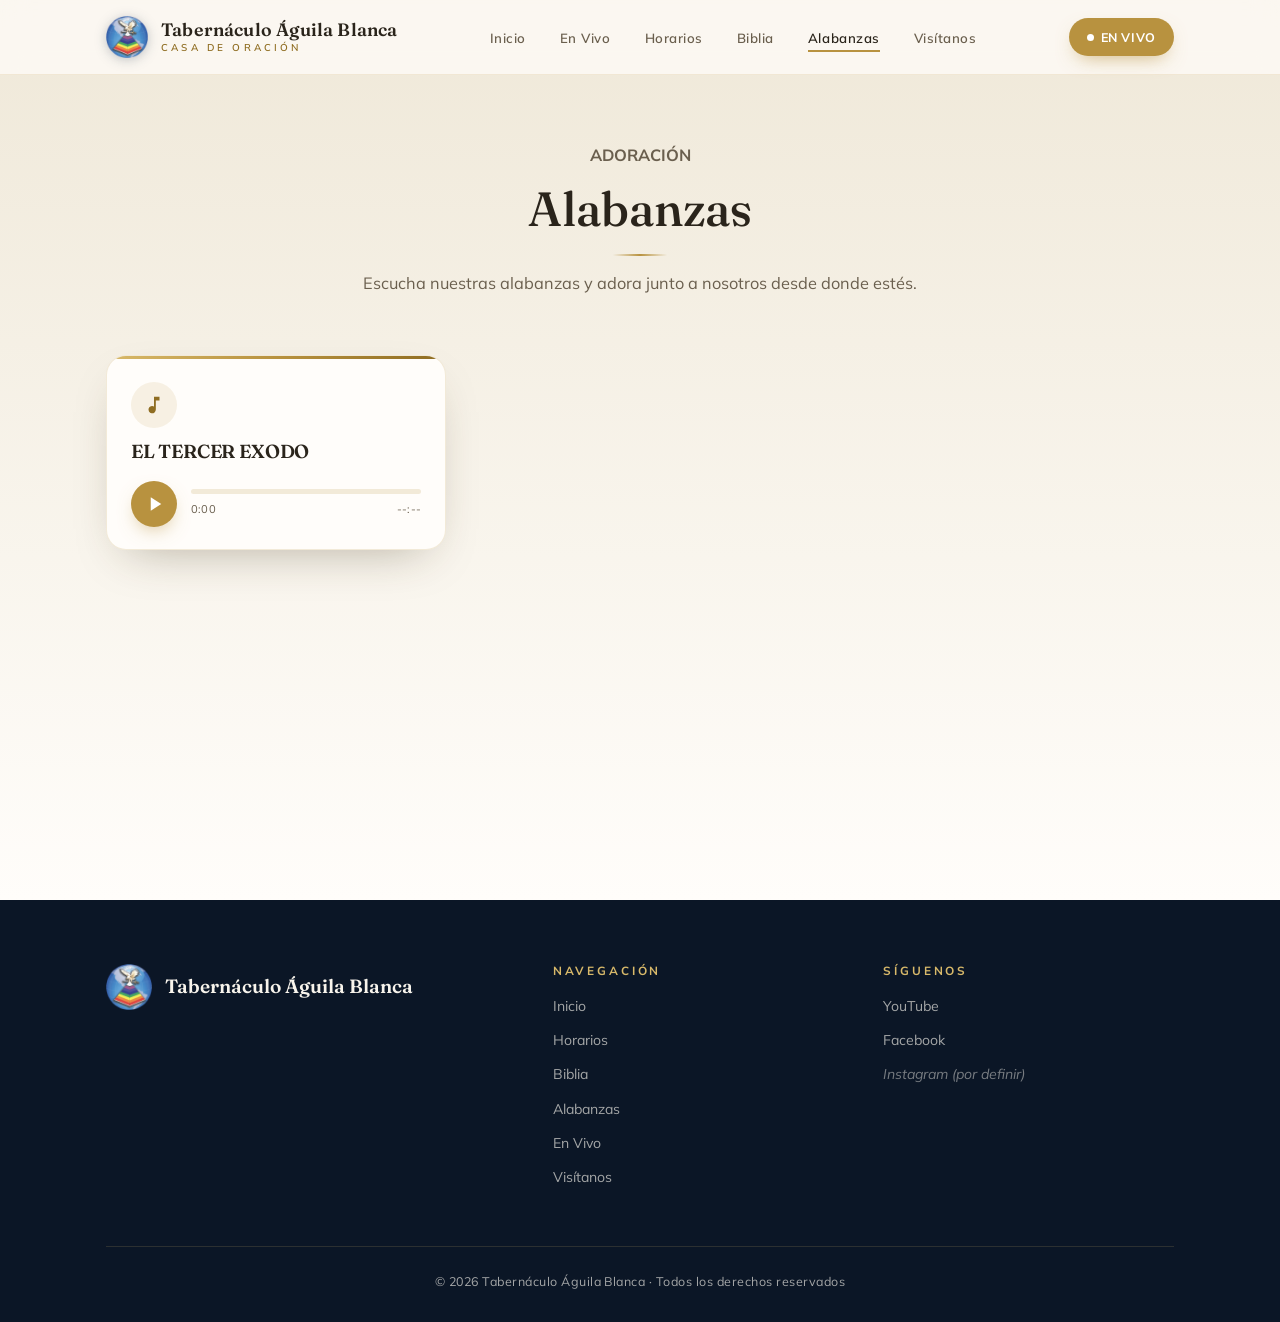
==== alabanzas.html @ 5781b85b "1" ====
<!DOCTYPE html>
<html lang="es">
<head>
<meta charset="UTF-8">
<meta name="viewport" content="width=device-width, initial-scale=1.0">
<title>Alabanzas — Tabernáculo Águila Blanca</title>
<link rel="preconnect" href="https://fonts.googleapis.com">
<link rel="preconnect" href="https://fonts.gstatic.com" crossorigin>
<link href="https://fonts.googleapis.com/css2?family=Fraunces:opsz,wght@9..144,300;9..144,400;9..144,500;9..144,600;9..144,700&family=Mulish:wght@300;400;500;600;700&display=swap" rel="stylesheet">
<link rel="stylesheet" href="css/styles.css">
</head>
<body>

<header>
  <div class="wrap nav">
    <a href="index.html" class="brand">
      <img src="assets/logo.png" alt="Logo Tabernáculo Águila Blanca">
      <span class="brand-name">Tabernáculo Águila Blanca<span>Casa de oración</span></span>
    </a>
    <nav>
      <ul>
        <li><a href="index.html#inicio">Inicio</a></li>
        <li><a href="index.html#envivo">En Vivo</a></li>
        <li><a href="index.html#horarios">Horarios</a></li>
        <li><a href="biblia.html">Biblia</a></li>
        <li><a href="alabanzas.html" class="active">Alabanzas</a></li>
        <li><a href="index.html#visitanos">Visítanos</a></li>
      </ul>
    </nav>
    <a href="index.html#envivo" class="nav-live"><span class="dot"></span> EN VIVO</a>
    <button class="menu-btn" aria-label="Menú">☰</button>
  </div>
</header>

<!-- ALABANZAS -->
<section class="section bible-page" id="alabanzas">
  <div class="wrap">
    <div class="sec-head reveal">
      <p class="sec-tag">Adoración</p>
      <h2>Alabanzas</h2>
      <div class="divider"></div>
      <p>Escucha nuestras alabanzas y adora junto a nosotros desde donde estés.</p>
    </div>

    <div class="alabanzas-grid" id="alabanzasGrid"></div>

    <p class="alb-empty" id="albEmpty" style="display:none">
      Pronto habrá alabanzas disponibles. ¡Vuelve pronto!
    </p>
  </div>
</section>

<!-- FOOTER -->
<footer>
  <div class="wrap">
    <div class="foot-grid">
      <div>
        <div class="foot-brand">
          <img src="assets/logo.png" alt="Logo">
          <span class="fn">Tabernáculo Águila Blanca</span>
        </div>
      </div>
      <div class="foot-col">
        <h4>Navegación</h4>
        <a href="index.html#inicio">Inicio</a>
        <a href="index.html#horarios">Horarios</a>
        <a href="biblia.html">Biblia</a>
        <a href="alabanzas.html">Alabanzas</a>
        <a href="index.html#envivo">En Vivo</a>
        <a href="index.html#visitanos">Visítanos</a>
      </div>
      <div class="foot-col">
        <h4>Síguenos</h4>
        <a href="#" data-link="youtube">YouTube</a>
        <a href="#" data-link="facebook">Facebook</a>
        <a href="#" class="placeholder">Instagram (por definir)</a>
      </div>
    </div>
    <div class="foot-bottom">
      © <span id="year"></span> Tabernáculo Águila Blanca · Todos los derechos reservados
    </div>
  </div>
</footer>

<!-- MENÚ MÓVIL -->
<div class="mobile-nav" id="mobileNav" aria-hidden="true">
  <a href="index.html#inicio"    class="mob-link">Inicio</a>
  <a href="index.html#envivo"    class="mob-link">En Vivo</a>
  <a href="index.html#horarios"  class="mob-link">Horarios</a>
  <a href="biblia.html"          class="mob-link">Biblia</a>
  <a href="alabanzas.html"       class="mob-link">Alabanzas</a>
  <a href="index.html#visitanos" class="mob-link">Visítanos</a>
  <a href="index.html#envivo"    class="mob-live"><span class="dot"></span> Ver en vivo</a>
</div>

<script src="js/main.js"></script>

<script>
/* ══════════════════════════════════════════════════════════════
   LISTA DE ALABANZAS
   Para agregar una alabanza:
     1. Copia el archivo .mp3 a la carpeta  assets/alabanzas/
     2. Añade una línea al arreglo con este formato:
        { titulo: "Nombre", autor: "Artista", archivo: "assets/alabanzas/nombre.mp3" }
   Para quitar una alabanza: borra su línea del arreglo.
══════════════════════════════════════════════════════════════ */
const ALABANZAS = [
  { titulo: "EL TERCER EXODO", archivo: "assets/alabanzas/El TERCER EXODO.mp3" },
];

(function () {
  const grid  = document.getElementById('alabanzasGrid');
  const empty = document.getElementById('albEmpty');
  if (!grid) return;

  if (!ALABANZAS.length) {
    empty.style.display = 'block';
    return;
  }

  grid.innerHTML = ALABANZAS.map((a, i) => `
    <div class="alb-card reveal" style="transition-delay:${i * 90}ms">
      <div class="alb-icon">
        <svg viewBox="0 0 24 24" aria-hidden="true"><path d="M12 3v10.55A4 4 0 1 0 14 17V7h4V3h-6z"/></svg>
      </div>
      <div class="alb-info">
        <h3 class="alb-titulo">${a.titulo}</h3>
        ${a.autor ? `<p class="alb-autor">${a.autor}</p>` : ''}
      </div>
      <div class="alb-player" data-src="${a.archivo}">
        <button class="ap-play" aria-label="Reproducir / Pausar">
          <svg class="ico-play"  viewBox="0 0 24 24"><polygon points="5,3 19,12 5,21"/></svg>
          <svg class="ico-pause" viewBox="0 0 24 24" style="display:none">
            <rect x="6"  y="4" width="4" height="16"/>
            <rect x="14" y="4" width="4" height="16"/>
          </svg>
        </button>
        <div class="ap-body">
          <div class="ap-bar" role="progressbar" aria-valuemin="0" aria-valuemax="100" aria-valuenow="0">
            <div class="ap-fill"></div>
          </div>
          <div class="ap-times">
            <span class="ap-cur">0:00</span>
            <span class="ap-dur">--:--</span>
          </div>
        </div>
      </div>
    </div>
  `).join('');

  /* Registrar nuevas tarjetas en el IntersectionObserver de main.js */
  const io = window._revealIO;
  if (io) {
    grid.querySelectorAll('.reveal').forEach(el => io.observe(el));
  } else {
    grid.querySelectorAll('.reveal').forEach(el =>
      setTimeout(() => el.classList.add('in'), 100));
  }

  function fmt(s) {
    if (!isFinite(s)) return '--:--';
    const m = Math.floor(s / 60), ss = Math.floor(s % 60);
    return m + ':' + (ss < 10 ? '0' : '') + ss;
  }

  grid.querySelectorAll('.alb-player').forEach(player => {
    const audio    = new Audio(player.dataset.src);
    const playBtn  = player.querySelector('.ap-play');
    const icoPlay  = playBtn.querySelector('.ico-play');
    const icoPause = playBtn.querySelector('.ico-pause');
    const fill     = player.querySelector('.ap-fill');
    const bar      = player.querySelector('.ap-bar');
    const curEl    = player.querySelector('.ap-cur');
    const durEl    = player.querySelector('.ap-dur');

    audio.addEventListener('loadedmetadata', () => {
      durEl.textContent = fmt(audio.duration);
    });

    audio.addEventListener('timeupdate', () => {
      const p = audio.duration ? (audio.currentTime / audio.duration) * 100 : 0;
      fill.style.width = p + '%';
      bar.setAttribute('aria-valuenow', Math.round(p));
      curEl.textContent = fmt(audio.currentTime);
    });

    audio.addEventListener('ended', () => {
      icoPlay.style.display  = '';
      icoPause.style.display = 'none';
      fill.style.width = '0%';
      curEl.textContent = '0:00';
    });

    playBtn.addEventListener('click', () => {
      /* Pausar todos los demás reproductores */
      grid.querySelectorAll('.alb-player').forEach(other => {
        if (other !== player && other._audio && !other._audio.paused) {
          other._audio.pause();
          other.querySelector('.ico-play').style.display  = '';
          other.querySelector('.ico-pause').style.display = 'none';
        }
      });

      if (audio.paused) {
        audio.play();
        icoPlay.style.display  = 'none';
        icoPause.style.display = '';
      } else {
        audio.pause();
        icoPlay.style.display  = '';
        icoPause.style.display = 'none';
      }
    });

    /* Clic en la barra de progreso para saltar */
    bar.addEventListener('click', e => {
      const r = bar.getBoundingClientRect();
      if (audio.duration) {
        audio.currentTime = ((e.clientX - r.left) / r.width) * audio.duration;
      }
    });

    player._audio = audio;
  });
})();
</script>
</body>
</html>
---- css/styles.css ----
:root{
  --pearl-1:#EBE0C6;
  --pearl-2:#EFE8D8;
  --pearl-3:#F8F4EC;
  --pearl-4:#FFFDFA;
  --pearl-5:#F6F4F5;
  --ink:#2a241b;
  --ink-soft:#6a5f4e;
  --gold:#b8923f;
  --gold-deep:#8f6d22;
  --gold-light:#d8b96a;
  --navy:#14233c;
  --navy-2:#0b1626;
  --shadow:0 18px 50px -22px rgba(60,48,20,.4);
}
*{margin:0;padding:0;box-sizing:border-box}
html{scroll-behavior:smooth}
body{
  font-family:'Mulish',sans-serif;
  color:var(--ink);
  background:var(--pearl-3);
  line-height:1.65;
  overflow-x:hidden;
}
h1,h2,h3,h4{font-family:'Fraunces',serif;font-weight:500;line-height:1.1;letter-spacing:-.01em}
img{max-width:100%;display:block}
a{color:inherit;text-decoration:none}
.wrap{max-width:1120px;margin:0 auto;padding:0 26px}

/* ---------- HEADER ---------- */
header{
  position:fixed;top:0;left:0;right:0;z-index:50;
  background:rgba(255,253,250,.72);
  backdrop-filter:blur(14px);
  border-bottom:1px solid rgba(184,146,63,.16);
  transition:padding .3s ease;
}
.nav{display:flex;align-items:center;justify-content:space-between;height:74px}
.brand{display:flex;align-items:center;gap:13px}
.brand img{width:42px;height:42px;filter:drop-shadow(0 2px 6px rgba(20,35,60,.25))}
.brand-name{font-family:'Fraunces',serif;font-size:1.12rem;font-weight:600;letter-spacing:.01em;line-height:1.05}
.brand-name span{display:block;font-family:'Mulish',sans-serif;font-size:.62rem;font-weight:600;letter-spacing:.32em;text-transform:uppercase;color:var(--gold-deep);margin-top:2px}
nav ul{display:flex;gap:34px;list-style:none}
nav a{font-size:.83rem;font-weight:600;letter-spacing:.04em;color:var(--ink-soft);position:relative;padding:4px 0;transition:color .25s}
nav a::after{content:"";position:absolute;left:0;bottom:-2px;width:0;height:1.5px;background:var(--gold);transition:width .3s}
nav a:hover{color:var(--ink)}
nav a:hover::after{width:100%}
.nav-live{display:inline-flex;align-items:center;gap:7px;background:var(--gold);color:#fff;padding:9px 18px;border-radius:50px;font-size:.78rem;font-weight:700;letter-spacing:.05em;box-shadow:0 8px 20px -8px rgba(184,146,63,.7);transition:transform .25s,box-shadow .25s}
.nav-live:hover{transform:translateY(-2px);box-shadow:0 12px 26px -8px rgba(184,146,63,.8);color:#fff}
.nav-live .dot{width:7px;height:7px;border-radius:50%;background:#fff;animation:pulse 1.6s infinite}
@keyframes pulse{0%,100%{opacity:1}50%{opacity:.3}}
.menu-btn{display:none;background:none;border:none;cursor:pointer;font-size:1.5rem;color:var(--ink)}

/* ---------- HERO ---------- */
.hero{
  position:relative;
  min-height:100vh;
  display:flex;align-items:center;justify-content:center;text-align:center;
  padding:130px 26px 90px;
  background:
    radial-gradient(circle at 50% 32%, rgba(216,185,106,.30), transparent 46%),
    radial-gradient(circle at 50% 80%, rgba(20,35,60,.07), transparent 55%),
    linear-gradient(180deg,var(--pearl-4),var(--pearl-2));
  overflow:hidden;
}
.hero::before{
  content:"";position:absolute;inset:0;
  background-image:radial-gradient(rgba(184,146,63,.08) 1px,transparent 1px);
  background-size:26px 26px;
  -webkit-mask-image:radial-gradient(circle at 50% 40%,#000,transparent 70%);
  mask-image:radial-gradient(circle at 50% 40%,#000,transparent 70%);
}
.hero-inner{position:relative;z-index:2;max-width:760px}
.hero-logo{
  width:178px;height:178px;margin:0 auto 30px;
  filter:drop-shadow(0 14px 34px rgba(20,35,60,.28));
  animation:floaty 6s ease-in-out infinite,fadeUp 1s ease both;
}
@keyframes floaty{0%,100%{transform:translateY(0)}50%{transform:translateY(-12px)}}
.eyebrow{font-size:.72rem;font-weight:700;letter-spacing:.42em;text-transform:uppercase;color:var(--gold-deep);margin-bottom:20px;animation:fadeUp 1s .15s ease both}
.hero h1{font-size:clamp(2.6rem,7vw,5rem);font-weight:500;animation:fadeUp 1s .3s ease both}
.hero h1 em{font-style:italic;color:var(--gold-deep)}
.lema{font-family:'Fraunces',serif;font-style:italic;font-size:clamp(1.05rem,2.4vw,1.5rem);color:var(--ink-soft);margin:22px auto 0;max-width:520px;animation:fadeUp 1s .45s ease both}
.lema small{display:block;font-style:normal;font-family:'Mulish',sans-serif;font-size:.72rem;letter-spacing:.2em;text-transform:uppercase;color:var(--gold-deep);margin-top:10px}
.hero-cta{display:flex;gap:16px;justify-content:center;flex-wrap:wrap;margin-top:42px;animation:fadeUp 1s .6s ease both}
.btn{display:inline-flex;align-items:center;gap:9px;padding:15px 30px;border-radius:50px;font-weight:700;font-size:.85rem;letter-spacing:.03em;cursor:pointer;transition:transform .25s,box-shadow .25s,background .25s;border:1.5px solid transparent}
.btn-primary{background:var(--gold);color:#fff;box-shadow:0 14px 30px -12px rgba(184,146,63,.8)}
.btn-primary:hover{transform:translateY(-3px);box-shadow:0 18px 38px -12px rgba(184,146,63,.9);color:#fff}
.btn-ghost{background:transparent;border-color:rgba(42,36,27,.25);color:var(--ink)}
.btn-ghost:hover{transform:translateY(-3px);border-color:var(--gold);color:var(--gold-deep)}
@keyframes fadeUp{from{opacity:0;transform:translateY(26px)}to{opacity:1;transform:translateY(0)}}
.scroll-hint{position:absolute;bottom:26px;left:50%;transform:translateX(-50%);font-size:.68rem;letter-spacing:.3em;text-transform:uppercase;color:var(--ink-soft);z-index:2;animation:fadeUp 1s 1s ease both}
.scroll-hint::after{content:"";display:block;width:1px;height:34px;margin:10px auto 0;background:linear-gradient(var(--gold),transparent)}

/* ---------- SECTION SHELL ---------- */
section{position:relative}
.section{padding:96px 0}
.sec-head{text-align:center;max-width:620px;margin:0 auto 58px}
.sec-tag{font-size:.7rem;font-weight:700;letter-spacing:.4em;text-transform:uppercase;color:var(--gold-deep);margin-bottom:14px}
.sec-head h2{font-size:clamp(2rem,4.5vw,3rem)}
.sec-head p{color:var(--ink-soft);margin-top:14px;font-size:1.02rem}
.divider{width:54px;height:2px;background:linear-gradient(90deg,transparent,var(--gold),transparent);margin:18px auto 0}

/* ---------- HORARIOS ---------- */
#horarios{background:linear-gradient(180deg,var(--pearl-2),var(--pearl-3))}
.sched{display:grid;grid-template-columns:repeat(4,1fr);gap:22px}
.day{
  background:var(--pearl-4);
  border:1px solid rgba(184,146,63,.18);
  border-radius:18px;
  padding:34px 22px;
  text-align:center;
  position:relative;
  box-shadow:var(--shadow);
  transition:transform .35s,box-shadow .35s;
  overflow:hidden;
}
.day::before{content:"";position:absolute;top:0;left:0;right:0;height:3px;background:linear-gradient(90deg,var(--gold-light),var(--gold),var(--gold-deep))}
.day:hover{transform:translateY(-8px);box-shadow:0 28px 60px -24px rgba(60,48,20,.55)}
.day .dname{font-family:'Fraunces',serif;font-size:1.45rem;font-weight:600;margin-bottom:6px}
.day .dlabel{font-size:.66rem;letter-spacing:.24em;text-transform:uppercase;color:var(--gold-deep);margin-bottom:20px}
.day .dtime{font-family:'Fraunces',serif;font-size:2rem;font-weight:300;color:var(--ink)}
.day .dtime span{font-size:1rem;color:var(--ink-soft)}
.day .dzone{font-size:.7rem;color:var(--ink-soft);margin-top:8px;letter-spacing:.05em}
.sched-note{text-align:center;margin-top:34px;font-size:.9rem;color:var(--ink-soft)}

/* ---------- EN VIVO ---------- */
#envivo{
  background:linear-gradient(160deg,var(--navy),var(--navy-2));
  color:var(--pearl-3);
  overflow:hidden;
}
#envivo::before{
  content:"";position:absolute;inset:0;
  background:radial-gradient(circle at 78% 18%,rgba(184,146,63,.18),transparent 45%),
            radial-gradient(circle at 12% 88%,rgba(216,185,106,.12),transparent 42%);
}
#envivo .wrap{position:relative;z-index:2}
#envivo .sec-tag{color:var(--gold-light)}
#envivo .sec-head h2{color:var(--pearl-3)}
#envivo .sec-head p{color:rgba(248,244,236,.7)}
.live-grid{display:grid;grid-template-columns:1fr 1fr;gap:26px;max-width:760px;margin:0 auto}
.live-card{
  background:rgba(255,253,250,.05);
  border:1px solid rgba(216,185,106,.22);
  border-radius:20px;
  padding:40px 30px;
  text-align:center;
  transition:transform .35s,background .35s,border-color .35s;
}
.live-card:hover{transform:translateY(-6px);background:rgba(255,253,250,.09);border-color:var(--gold-light)}
.live-icon{width:58px;height:58px;margin:0 auto 20px;display:flex;align-items:center;justify-content:center;border-radius:50%;background:rgba(216,185,106,.14)}
.live-icon svg{width:30px;height:30px;fill:var(--gold-light)}
.live-card h3{font-size:1.4rem;color:var(--pearl-3);margin-bottom:8px}
.live-card p{font-size:.86rem;color:rgba(248,244,236,.6);margin-bottom:24px}
.live-btn{display:inline-flex;align-items:center;gap:8px;padding:12px 26px;border-radius:50px;font-weight:700;font-size:.82rem;letter-spacing:.03em;background:var(--gold);color:#fff;transition:transform .25s,box-shadow .25s}
.live-btn:hover{transform:translateY(-2px);box-shadow:0 12px 26px -10px rgba(216,185,106,.7);color:#fff}
.live-status{display:flex;align-items:center;justify-content:center;gap:10px;margin:0 auto 26px;font-size:.78rem;font-weight:700;letter-spacing:.14em;text-transform:uppercase;color:rgba(248,244,236,.72)}
.live-status .ls-dot{width:9px;height:9px;border-radius:50%;background:var(--gold-light)}
.live-status.is-live{color:#ff7a7a}
.live-status.is-live .ls-dot{background:#ff3b3b;animation:livePulse 1.4s infinite}
@keyframes livePulse{0%{box-shadow:0 0 0 0 rgba(255,59,59,.55)}70%{box-shadow:0 0 0 12px rgba(255,59,59,0)}100%{box-shadow:0 0 0 0 rgba(255,59,59,0)}}
.player{max-width:860px;margin:0 auto}
.player-frame{position:relative;width:100%;aspect-ratio:16/9;border-radius:20px;overflow:hidden;border:1px solid rgba(216,185,106,.28);box-shadow:0 30px 70px -30px rgba(0,0,0,.7);background:#0a131f}
.player-frame iframe{position:absolute;inset:0;width:100%;height:100%;border:0}
.player-ph{position:absolute;inset:0;display:flex;flex-direction:column;align-items:center;justify-content:center;text-align:center;padding:30px;gap:16px}
.player-ph img{width:84px;height:84px;opacity:.92;filter:drop-shadow(0 6px 16px rgba(0,0,0,.5))}
.player-ph p{font-size:.9rem;color:rgba(248,244,236,.6);max-width:380px;line-height:1.7}
.live-actions{display:flex;gap:16px;justify-content:center;flex-wrap:wrap;margin-top:30px}
.live-btn.yt{background:#ff0000;box-shadow:0 12px 26px -12px rgba(255,0,0,.55)}
.live-btn.yt:hover{box-shadow:0 16px 30px -12px rgba(255,0,0,.7)}
.live-btn.fb{background:#1877f2;box-shadow:0 12px 26px -12px rgba(24,119,242,.55)}
.live-btn.fb:hover{box-shadow:0 16px 30px -12px rgba(24,119,242,.7)}

/* ---------- VISITANOS ---------- */
#visitanos{background:linear-gradient(180deg,var(--pearl-3),var(--pearl-5))}
.visit-grid{display:grid;grid-template-columns:1.1fr .9fr;gap:50px;align-items:center}
.visit-grid h2{font-size:clamp(1.9rem,4vw,2.7rem);margin-bottom:18px}
.visit-grid p{color:var(--ink-soft);margin-bottom:16px}
.visit-list{list-style:none;margin-top:24px}
.visit-list li{display:flex;align-items:center;gap:14px;padding:13px 0;border-bottom:1px solid rgba(184,146,63,.16);font-size:.95rem}
.visit-list li b{font-family:'Fraunces',serif;font-weight:600}
.visit-list svg{width:20px;height:20px;fill:var(--gold-deep);flex-shrink:0}
.visit-card{
  background:var(--pearl-4);border:1px solid rgba(184,146,63,.2);
  border-radius:22px;padding:46px 36px;box-shadow:var(--shadow);text-align:center;
}
.visit-card img{width:120px;height:120px;margin:0 auto 18px}
.visit-card h3{font-size:1.5rem;margin-bottom:6px}
.visit-card .pill{display:inline-block;font-size:.66rem;letter-spacing:.24em;text-transform:uppercase;color:var(--gold-deep);background:rgba(184,146,63,.12);padding:6px 16px;border-radius:50px;margin-top:6px}

/* ---------- FOOTER ---------- */
footer{background:var(--navy-2);color:rgba(248,244,236,.65);padding:64px 0 30px}
.foot-grid{display:grid;grid-template-columns:1.4fr 1fr 1fr;gap:40px;margin-bottom:46px}
.foot-brand{display:flex;align-items:center;gap:13px;margin-bottom:18px}
.foot-brand img{width:46px;height:46px}
.foot-brand .fn{font-family:'Fraunces',serif;font-size:1.2rem;color:var(--pearl-3);font-weight:600}
footer p{font-size:.88rem;line-height:1.8}
.foot-col h4{color:var(--gold-light);font-family:'Mulish',sans-serif;font-size:.74rem;letter-spacing:.24em;text-transform:uppercase;margin-bottom:18px;font-weight:700}
.foot-col a{display:block;font-size:.88rem;margin-bottom:11px;color:rgba(248,244,236,.65);transition:color .25s}
.foot-col a:hover{color:var(--gold-light)}
.foot-bottom{border-top:1px solid rgba(216,185,106,.16);padding-top:24px;text-align:center;font-size:.78rem;letter-spacing:.04em}
.placeholder{opacity:.7;font-style:italic}

/* ─── PREMIUM REVEAL SYSTEM ─── */
.reveal {
  opacity: 0;
  transform: translateY(44px);
  transition:
    opacity 1.05s cubic-bezier(.16,1,.3,1),
    transform 1.15s cubic-bezier(.16,1,.3,1),
    filter 1s ease;
  will-change: opacity, transform;
}
.reveal.in { opacity: 1; transform: none !important; filter: none !important; }

/* Variantes */
.reveal.v-left  { transform: translateX(-64px); }
.reveal.v-right { transform: translateX(64px); }
.reveal.v-scale { transform: scale(0.88) translateY(16px); }
.reveal.v-blur  { filter: blur(12px); transform: translateY(22px); }
.reveal.v-fade  { transform: none; }

/* Hijos animados en stagger (dentro de sec-head) */
.ac {
  opacity: 0;
  transform: translateY(28px);
  transition:
    opacity .85s cubic-bezier(.16,1,.3,1),
    transform  .95s cubic-bezier(.16,1,.3,1),
    letter-spacing 1.2s cubic-bezier(.16,1,.3,1),
    filter .8s ease;
  will-change: opacity, transform;
}
.ac.in { opacity: 1; transform: none !important; filter: none !important; letter-spacing: inherit !important; }

/* sec-tag: letra comprimida al entrar */
.sec-tag.ac { letter-spacing: .7em; }

/* Divider: dibujado desde cero */
.divider {
  width: 0 !important;
  opacity: 0;
  transition: width 1.2s cubic-bezier(.16,1,.3,1) .15s, opacity .5s ease .15s;
}
.divider.in { width: 54px !important; opacity: 1; }

/* Hover 3-D suave en tarjetas de horario */
.day { transform-style: preserve-3d; transition: transform .5s cubic-bezier(.16,1,.3,1), box-shadow .5s ease; }
.day:hover { transform: translateY(-10px) rotateX(2deg); }

/* ═══════════════════════════════════════════════════════
   MENÚ MÓVIL
═══════════════════════════════════════════════════════ */
.mobile-nav {
  position: fixed;
  top: 74px; left: 0; right: 0;
  z-index: 48;
  background: rgba(255,253,250,.97);
  backdrop-filter: blur(20px);
  -webkit-backdrop-filter: blur(20px);
  border-bottom: 1px solid rgba(184,146,63,.15);
  padding: 0 26px;
  max-height: 0;
  overflow: hidden;
  transition: max-height .45s cubic-bezier(.16,1,.3,1);
  box-shadow: 0 18px 40px -10px rgba(60,48,20,.15);
}
.mobile-nav.open { max-height: 440px; }
.mob-link {
  display: block;
  padding: 15px 0;
  font-family: 'Fraunces', serif;
  font-size: 1.12rem;
  font-weight: 500;
  color: var(--ink);
  border-bottom: 1px solid rgba(184,146,63,.1);
  transition: color .2s, padding-left .25s;
}
.mob-link:hover { color: var(--gold-deep); padding-left: 8px; }
.mob-link:last-of-type { border-bottom: none; }
.mob-live {
  display: flex;
  align-items: center;
  justify-content: center;
  gap: 8px;
  margin: 18px 0 26px;
  padding: 14px;
  background: var(--gold);
  color: #fff;
  border-radius: 50px;
  font-size: .82rem;
  font-weight: 700;
  letter-spacing: .05em;
  box-shadow: 0 8px 20px -8px rgba(184,146,63,.7);
}

/* ═══════════════════════════════════════════════════════
   RESPONSIVE
═══════════════════════════════════════════════════════ */

/* Deshabilitar 3-D hover en táctil */
@media (hover: none) {
  .day:hover { transform: none; box-shadow: var(--shadow); }
  .live-card:hover { transform: none; }
  .btn-primary:hover, .btn-ghost:hover { transform: none; }
}

/* ── Tablet (≤ 900px) ── */
@media (max-width: 900px) {
  .section { padding: 80px 0; }
  .sched { grid-template-columns: repeat(2,1fr); gap: 18px; }
  .visit-grid { grid-template-columns: 1fr; gap: 36px; }
  .visit-card { max-width: 480px; margin: 0 auto; }
  .foot-grid { grid-template-columns: 1fr 1fr; }
}

/* ── Móvil grande (≤ 680px) ── */
@media (max-width: 680px) {
  /* Header */
  nav ul, .nav-live { display: none; }
  .menu-btn { display: flex; align-items: center; justify-content: center; }

  /* Hero */
  .hero { padding: 108px 22px 70px; }
  .hero-logo { width: 130px; height: 130px; margin-bottom: 22px; }
  .lema { font-size: 1.02rem; }
  .hero-cta { flex-direction: column; align-items: stretch; gap: 12px; padding: 0 20px; }
  .btn { justify-content: center; padding: 15px 22px; width: 100%; font-size: .9rem; }

  /* Secciones */
  .section { padding: 64px 0; }
  .sec-head { margin-bottom: 40px; }
  .sec-head h2 { font-size: clamp(1.75rem, 7vw, 2.2rem); }
  .sec-head p { font-size: .95rem; }

  /* Horarios */
  .sched { grid-template-columns: 1fr 1fr; gap: 13px; }
  .day { padding: 24px 16px; border-radius: 14px; }
  .day .dname { font-size: 1.15rem; }
  .day .dtime { font-size: 1.65rem; }

  /* En Vivo */
  .player-frame { border-radius: 14px; }
  .live-actions { flex-direction: column; align-items: stretch; gap: 10px; padding: 0 6px; }
  .live-btn { justify-content: center; }

  /* Visítanos */
  .visit-card { order: -1; padding: 34px 24px; }
  .visit-card img { width: 90px; height: 90px; }
  .visit-list li { font-size: .9rem; gap: 10px; }

  /* Footer */
  .foot-grid { grid-template-columns: 1fr; text-align: center; gap: 28px; }
  .foot-brand { justify-content: center; }
  footer { padding: 52px 0 24px; }

  /* Animaciones suavizadas en móvil */
  .reveal { transform: translateY(26px); }
  .reveal.v-left, .reveal.v-right { transform: translateY(26px); }
}

/* ── Móvil pequeño (≤ 480px) ── */
@media (max-width: 480px) {
  .wrap { padding: 0 18px; }
  .hero { padding: 96px 18px 60px; }
  .hero-logo { width: 108px; height: 108px; }
  .brand-name { font-size: 1rem; }
  .brand-name span { display: none; }

  /* Horarios: fila horizontal compacta */
  .sched { grid-template-columns: 1fr; gap: 10px; }
  .day {
    display: flex;
    flex-wrap: wrap;
    align-items: center;
    padding: 18px 20px;
    text-align: left;
    border-radius: 14px;
    gap: 2px 0;
  }
  .day .dname { flex: 1 0 60%; font-size: 1.05rem; margin-bottom: 0; }
  .day .dtime { flex: 0 0 auto; font-size: 1.55rem; font-weight: 400; text-align: right; }
  .day .dtime span { font-size: .85rem; }
  .day .dzone { flex: 1 0 100%; font-size: .64rem; }

  /* Secciones */
  .section { padding: 52px 0; }
  .sec-head { padding: 0 6px; margin-bottom: 32px; }

  /* En Vivo */
  .player { padding: 0 4px; }

  /* Footer */
  .foot-grid { gap: 22px; }
  .foot-col a { display: inline-block; margin: 0 5px 10px; }
  .foot-bottom { font-size: .72rem; }
}
/* ---------- BIBLIA ---------- */
#biblia{background:linear-gradient(180deg,var(--pearl-2),var(--pearl-4))}
.bible{max-width:820px;margin:0 auto}
.bible-bar{display:flex;justify-content:space-between;align-items:flex-end;gap:18px;flex-wrap:wrap;margin-bottom:22px}
.bible-selects{display:flex;gap:16px;flex-wrap:wrap}
.bsel{display:flex;flex-direction:column;gap:7px;font-size:.64rem;letter-spacing:.2em;text-transform:uppercase;color:var(--gold-deep);font-weight:700}
.bsel select{font-family:'Mulish',sans-serif;font-size:.98rem;letter-spacing:0;text-transform:none;color:var(--ink);background:var(--pearl-4);border:1px solid rgba(184,146,63,.32);border-radius:12px;padding:11px 16px;cursor:pointer;min-width:190px;font-weight:600;box-shadow:0 6px 16px -12px rgba(60,48,20,.45);transition:border-color .2s}
.bsel-chap select{min-width:90px}
.bsel select:focus{outline:none;border-color:var(--gold)}
.bible-nav{display:flex;gap:10px}
.bnav{width:46px;height:46px;border-radius:12px;border:1px solid rgba(184,146,63,.32);background:var(--pearl-4);color:var(--gold-deep);font-size:1.6rem;line-height:1;cursor:pointer;transition:.25s;box-shadow:0 6px 16px -12px rgba(60,48,20,.45)}
.bnav:hover{background:var(--gold);color:#fff;border-color:var(--gold);transform:translateY(-2px)}
.bnav:disabled{opacity:.35;cursor:default;transform:none;background:var(--pearl-4);color:var(--gold-deep)}
.bible-reader{background:var(--pearl-4);border:1px solid rgba(184,146,63,.2);border-radius:20px;padding:38px 42px;box-shadow:var(--shadow);max-height:620px;overflow-y:auto}
.bible-reader::-webkit-scrollbar{width:10px}
.bible-reader::-webkit-scrollbar-thumb{background:rgba(184,146,63,.4);border-radius:10px}
.bible-ref{font-family:'Fraunces',serif;font-size:1.7rem;font-weight:600;margin-bottom:24px;color:var(--ink);border-bottom:1px solid rgba(184,146,63,.2);padding-bottom:14px}
.verse{margin-bottom:13px;font-size:1.07rem;line-height:1.85;color:#3a3329}
.verse .vn{font-family:'Fraunces',serif;font-weight:600;color:var(--gold-deep);font-size:.72rem;vertical-align:super;margin-right:7px}
.bible-loading{text-align:center;color:var(--ink-soft);padding:50px 0;font-style:italic}
.bible-foot{text-align:center;font-size:.76rem;color:var(--ink-soft);margin-top:16px;letter-spacing:.03em}
@media(max-width:560px){
  .bible-bar{flex-direction:column;align-items:stretch}
  .bible-selects{flex-direction:column}
  .bsel select,.bsel-chap select{min-width:0;width:100%}
  .bible-nav{justify-content:center}
  .bible-reader{padding:28px 22px}
}

/* ---------- PÁGINA BIBLIA ---------- */
.bible-page{padding-top:128px;min-height:100vh}
nav a.active{color:var(--ink)}
nav a.active::after{width:100%}


/* =========================================
   BARRA DE NAVEGACIÓN DE LA BIBLIA
========================================= */

/* Contenedor principal: estilo de "panel de control" */
.bible-bar {
  display: flex;
  flex-wrap: wrap;
  justify-content: space-between;
  align-items: center;
  background-color: #ffffff;
  padding: 20px 30px;
  border-radius: 12px;
  box-shadow: 0 8px 24px rgba(0, 0, 0, 0.04);
  border: 1px solid #eaeaea;
  margin-bottom: 30px;
  gap: 20px;
}

/* Contenedor de los selectores (Libro y Capítulo) */
/* =========================================
   SELECTOR PERSONALIZADO (CUSTOM SELECT)
========================================= */

/* Ocultar el select original por completo */
.bsel select {
  display: none;
}

/* Contenedor del nuevo selector */
.custom-select-wrapper {
  position: relative;
  user-select: none;
  width: 100%;
  margin-top: 8px;
}

/* La "caja" que el usuario ve y hace clic */
.custom-select {
  background-color: #fbfbfb;
  border: 1px solid #ddd;
  border-radius: 8px;
  padding: 12px 45px 12px 16px;
  font-family: 'Fraunces', serif;
  font-size: 1.15rem;
  font-weight: 500;
  color: #222;
  cursor: pointer;
  transition: all 0.3s ease;
  position: relative;
  white-space: nowrap;
  overflow: hidden;
  text-overflow: ellipsis;
}

/* Efecto hover de la caja */
.custom-select:hover {
  border-color: #444;
  background-color: #fff;
}

/* Flecha animada (SVG) */
.custom-select::after {
  content: '';
  position: absolute;
  right: 16px;
  top: 50%;
  transform: translateY(-50%);
  width: 16px;
  height: 16px;
  /* Icono de flecha limpio */
  background-image: url("data:image/svg+xml;charset=US-ASCII,%3Csvg%20xmlns%3D%22http%3A%2F%2Fwww.w3.org%2F2000%2Fsvg%22%20width%3D%2224%22%20height%3D%2224%22%20viewBox%3D%220%200%2024%2024%22%20fill%3D%22none%22%20stroke%3D%22%23555%22%20stroke-width%3D%222%22%20stroke-linecap%3D%22round%22%20stroke-linejoin%3D%22round%22%3E%3Cpolyline%20points%3D%226%209%2012%2015%2018%209%22%3E%3C%2Fpolyline%3E%3C%2Fsvg%3E");
  background-size: cover;
  transition: transform 0.3s ease;
}

/* Girar flecha al abrir */
.custom-select.open::after {
  transform: translateY(-50%) rotate(180deg);
}

/* EL MENÚ DESPLEGABLE (La lista bonita) */
.custom-options {
  position: absolute;
  top: 100%;
  left: 0;
  min-width: 100%;
  background-color: #ffffff;
  border: 1px solid #eaeaea;
  border-radius: 8px;
  margin-top: 8px;
  box-shadow: 0 10px 30px rgba(0,0,0,0.1);
  z-index: 99;
  max-height: 320px;
  overflow-y: auto;
  opacity: 0;
  visibility: hidden;
  transform: translateY(-10px);
  transition: all 0.2s ease;
}

/* Mostrar el menú */
.custom-options.open {
  opacity: 1;
  visibility: visible;
  transform: translateY(0);
}

/* Cada libro/capítulo dentro de la lista */
.custom-option {
  padding: 12px 18px;
  font-family: 'Fraunces', serif;
  font-size: 1.1rem;
  color: #444;
  cursor: pointer;
  transition: background 0.2s ease, color 0.2s ease, padding-left 0.2s ease;
  border-bottom: 1px solid #f5f5f5;
}

.custom-option:last-child {
  border-bottom: none;
}

/* Efecto al pasar el ratón por los libros (puedes ajustar este color) */
.custom-option:hover {
  background-color: #f9f4ed; /* Un tono crema elegante */
  color: #8c6b32; /* Tono dorado/bronce */
  padding-left: 24px; /* Pequeño salto a la derecha al hacer hover */
}

/* Scrollbar personalizado para la lista */
.custom-options::-webkit-scrollbar {
  width: 6px;
}
.custom-options::-webkit-scrollbar-track {
  background: #f1f1f1;
  border-radius: 0 8px 8px 0;
}
.custom-options::-webkit-scrollbar-thumb {
  background: #ccc;
  border-radius: 10px;
}
.custom-options::-webkit-scrollbar-thumb:hover {
  background: #aaa;
}

/* Estilo de las etiquetas (labels) */
.bsel {
  display: flex;
  flex-direction: column;
  font-family: 'Mulish', sans-serif;
  font-size: 0.8rem;
  font-weight: 700;
  color: #888;
  text-transform: uppercase;
  letter-spacing: 1px;
}

/* Personalización profunda de los <select> */
.bsel select {
  /* Elimina el estilo feo por defecto de Windows/Mac/Móvil */
  appearance: none;
  -webkit-appearance: none;
  -moz-appearance: none;
  
  /* Diseño del cajón */
  background-color: #fbfbfb;
  border: 1px solid #ddd;
  border-radius: 8px;
  padding: 12px 45px 12px 16px;
  margin-top: 8px;
  
  /* Tipografía: Fraunces da un toque elegante y bíblico */
  font-family: 'Fraunces', serif;
  font-size: 1.15rem;
  font-weight: 500;
  color: #222;
  cursor: pointer;
  transition: all 0.3s ease;
  
  /* Flecha personalizada dibujada con SVG */
  background-image: url("data:image/svg+xml;charset=US-ASCII,%3Csvg%20xmlns%3D%22http%3A%2F%2Fwww.w3.org%2F2000%2Fsvg%22%20width%3D%2224%22%20height%3D%2224%22%20viewBox%3D%220%200%2024%2024%22%20fill%3D%22none%22%20stroke%3D%22%23555%22%20stroke-width%3D%222%22%20stroke-linecap%3D%22round%22%20stroke-linejoin%3D%22round%22%3E%3Cpolyline%20points%3D%226%209%2012%2015%2018%209%22%3E%3C%2Fpolyline%3E%3C%2Fsvg%3E");
  background-repeat: no-repeat;
  background-position: right 16px center;
  background-size: 16px;
}

/* Efectos al pasar el ratón o hacer clic en el select */
.bsel select:hover,
.bsel select:focus {
  border-color: #444;
  outline: none;
  background-color: #fff;
  box-shadow: 0 0 0 3px rgba(0, 0, 0, 0.05);
}

/* Botones de navegación (Anterior / Siguiente) */
.bible-nav {
  display: flex;
  gap: 12px;
}

.bnav {
  background-color: #f4f4f4;
  border: 1px solid #ddd;
  border-radius: 50%;
  width: 48px;
  height: 48px;
  font-size: 1.5rem;
  display: flex;
  align-items: center;
  justify-content: center;
  color: #444;
  cursor: pointer;
  transition: all 0.3s ease;
  font-family: 'Mulish', sans-serif;
  line-height: 1;
}

.bnav:hover {
  background-color: #222;
  color: #fff;
  border-color: #222;
  transform: translateY(-2px); /* Pequeño salto visual */
}

/* Ajustes para teléfonos móviles */
@media (max-width: 600px) {
  .bible-bar {
    flex-direction: column;
    align-items: stretch;
    padding: 15px;
  }
  
  .bible-selects {
    flex-direction: column;
    gap: 15px;
  }
  
  .bible-nav {
    justify-content: space-between;
    margin-top: 10px;
  }
  
  .bnav {
    flex: 1;
    border-radius: 8px; /* Botones cuadrados en móvil para que sean más fáciles de tocar */
  }
}

/* Asegurar que el label no corte la lista desplegable */
.bsel {
  overflow: visible !important;
}

/* Darle prioridad visual (z-index) alta al contenedor */
.custom-select-wrapper {
  position: relative;
  user-select: none;
  width: 100%;
  margin-top: 8px;
  z-index: 100;
}

/* Selector de libro: ancho mínimo para que no se corten los nombres */
.bsel:not(.bsel-chap) {
  min-width: 230px;
}

/* Versículos clicables */
.verse {
  cursor: pointer;
  border-radius: 8px;
  padding: 4px 8px;
  margin-left: -8px;
  transition: background 0.2s ease;
}
.verse:hover {
  background: rgba(184,146,63,.1);
}

/* =========================================
   LECTOR INMERSIVO — PAGINADO HORIZONTAL
========================================= */
.reader-fullscreen {
  position: fixed;
  inset: 0;
  z-index: 999;
  background: var(--navy-2);
  display: flex;
  flex-direction: column;
  opacity: 0;
  visibility: hidden;
  transition: opacity 0.35s ease, visibility 0.35s ease;
}
.reader-fullscreen.open { opacity: 1; visibility: visible; }
.reader-fullscreen:fullscreen,
.reader-fullscreen:-webkit-full-screen { width: 100vw; height: 100vh; background: var(--navy-2); }

/* Cerrar */
.rfs-close {
  position: absolute;
  top: 18px;
  right: 22px;
  z-index: 20;
  background: rgba(255,255,255,.07);
  border: 1px solid rgba(255,255,255,.12);
  border-radius: 50%;
  width: 40px;
  height: 40px;
  font-size: 1rem;
  color: rgba(255,255,255,.45);
  cursor: pointer;
  display: flex;
  align-items: center;
  justify-content: center;
  transition: background .2s, color .2s;
}
.rfs-close:hover { background: rgba(184,146,63,.22); color: #fff; border-color: rgba(184,146,63,.4); }

/* Zona de scroll vertical */
.rfs-body {
  flex: 1;
  overflow-y: auto;
  overflow-x: hidden;
}
.rfs-body::-webkit-scrollbar { width: 4px; }
.rfs-body::-webkit-scrollbar-thumb { background: rgba(184,146,63,.22); border-radius: 10px; }

/* Texto a pantalla casi completa */
.rfs-inner {
  max-width: 100%;
  margin: 0;
  padding: 64px 6vw 140px;
}

/* Título del capítulo */
.rfs-inner .bible-ref {
  font-family: 'Mulish', sans-serif;
  font-size: .7rem;
  font-weight: 700;
  letter-spacing: .25em;
  text-transform: uppercase;
  color: rgba(184,146,63,.6);
  border: none;
  padding: 0;
  margin-bottom: 60px;
}

/* Versículos — texto gigante y justificado */
.rfs-inner .verse {
  font-family: 'Fraunces', serif;
  font-size: clamp(2rem, 4.2vw, 4rem);
  font-weight: 300;
  line-height: 1.3;
  text-align: justify;
  color: rgba(255,253,245,.55);
  margin: 0;
  padding: 28px 0;
  cursor: default;
  transition: color .3s;
  border: none;
  background: none;
  border-radius: 0;
  margin-left: 0;
}
.rfs-inner .verse + .verse {
  border-top: 1px solid rgba(255,255,255,.04);
}
.rfs-inner .verse:hover { color: rgba(255,253,245,.75); background: none; }
.rfs-inner .verse.fs-active { color: rgba(255,253,245,.92); }
.rfs-inner .verse.fs-active .vn { color: var(--gold); opacity: .9; }

/* Número de versículo */
.rfs-inner .verse .vn {
  font-family: 'Fraunces', serif;
  font-weight: 500;
  color: rgba(255,253,245,.35);
  font-size: .28em;
  vertical-align: super;
  margin-right: .2em;
  transition: color .3s, opacity .3s;
  letter-spacing: 0;
}

/* Footer fijo */
.rfs-footer {
  position: absolute;
  bottom: 0;
  left: 0;
  right: 0;
  padding: 40px 6vw 24px;
  background: linear-gradient(to top, rgba(11,22,38,1) 50%, transparent);
  pointer-events: none;
  flex-shrink: 0;
}
.rfs-footer-ref {
  font-family: 'Mulish', sans-serif;
  font-size: .72rem;
  font-weight: 600;
  letter-spacing: .08em;
  color: rgba(255,253,245,.18);
  text-transform: uppercase;
}

@media (max-width: 700px) {
  .rfs-inner { padding: 54px 5vw 110px; }
  .rfs-inner .verse { font-size: clamp(1.6rem, 6vw, 2.4rem); padding: 20px 0; }
  .rfs-footer { padding: 28px 5vw 18px; }
}

/* ---------- ALABANZAS ---------- */
#alabanzas { background: linear-gradient(180deg, var(--pearl-2), var(--pearl-4)); }

.alabanzas-grid {
  display: grid;
  grid-template-columns: repeat(auto-fill, minmax(300px, 1fr));
  gap: 24px;
}

.alb-card {
  background: var(--pearl-4);
  border: 1px solid rgba(184,146,63,.18);
  border-radius: 20px;
  padding: 26px 24px 22px;
  box-shadow: var(--shadow);
  display: flex;
  flex-direction: column;
  gap: 14px;
  position: relative;
  overflow: hidden;
  transition: transform .35s, box-shadow .35s;
}
.alb-card::before {
  content: "";
  position: absolute;
  top: 0; left: 0; right: 0;
  height: 3px;
  background: linear-gradient(90deg, var(--gold-light), var(--gold), var(--gold-deep));
}
.alb-card:hover { transform: translateY(-6px); box-shadow: 0 28px 60px -24px rgba(60,48,20,.5); }

.alb-icon {
  width: 46px; height: 46px;
  border-radius: 50%;
  background: rgba(184,146,63,.12);
  display: flex; align-items: center; justify-content: center;
  flex-shrink: 0;
}
.alb-icon svg { width: 22px; height: 22px; fill: var(--gold-deep); }

.alb-titulo { font-size: 1.18rem; font-weight: 600; }
.alb-autor  { font-size: .82rem; color: var(--ink-soft); margin-top: 3px; }

/* Reproductor */
.alb-player {
  display: flex;
  align-items: center;
  gap: 14px;
  margin-top: 4px;
}

.ap-play {
  flex-shrink: 0;
  width: 46px; height: 46px;
  border-radius: 50%;
  border: none;
  background: var(--gold);
  cursor: pointer;
  display: flex; align-items: center; justify-content: center;
  box-shadow: 0 8px 20px -8px rgba(184,146,63,.7);
  transition: transform .25s, box-shadow .25s;
}
.ap-play:hover { transform: scale(1.1); box-shadow: 0 12px 26px -8px rgba(184,146,63,.88); }
.ap-play svg { width: 18px; height: 18px; fill: #fff; }
.ap-play .ico-play { margin-left: 3px; }

.ap-body { flex: 1; min-width: 0; }

.ap-bar {
  height: 5px;
  background: rgba(184,146,63,.18);
  border-radius: 10px;
  cursor: pointer;
  overflow: hidden;
}
.ap-fill {
  height: 100%;
  width: 0%;
  background: linear-gradient(90deg, var(--gold-light), var(--gold));
  border-radius: 10px;
  transition: width .18s linear;
}

.ap-times {
  display: flex;
  justify-content: space-between;
  font-size: .7rem;
  color: var(--ink-soft);
  margin-top: 6px;
  letter-spacing: .02em;
}

.alb-empty {
  text-align: center;
  color: var(--ink-soft);
  font-style: italic;
  padding: 48px 0;
  font-size: .95rem;
}

@media (max-width: 600px) {
  .alabanzas-grid { grid-template-columns: 1fr; }
}
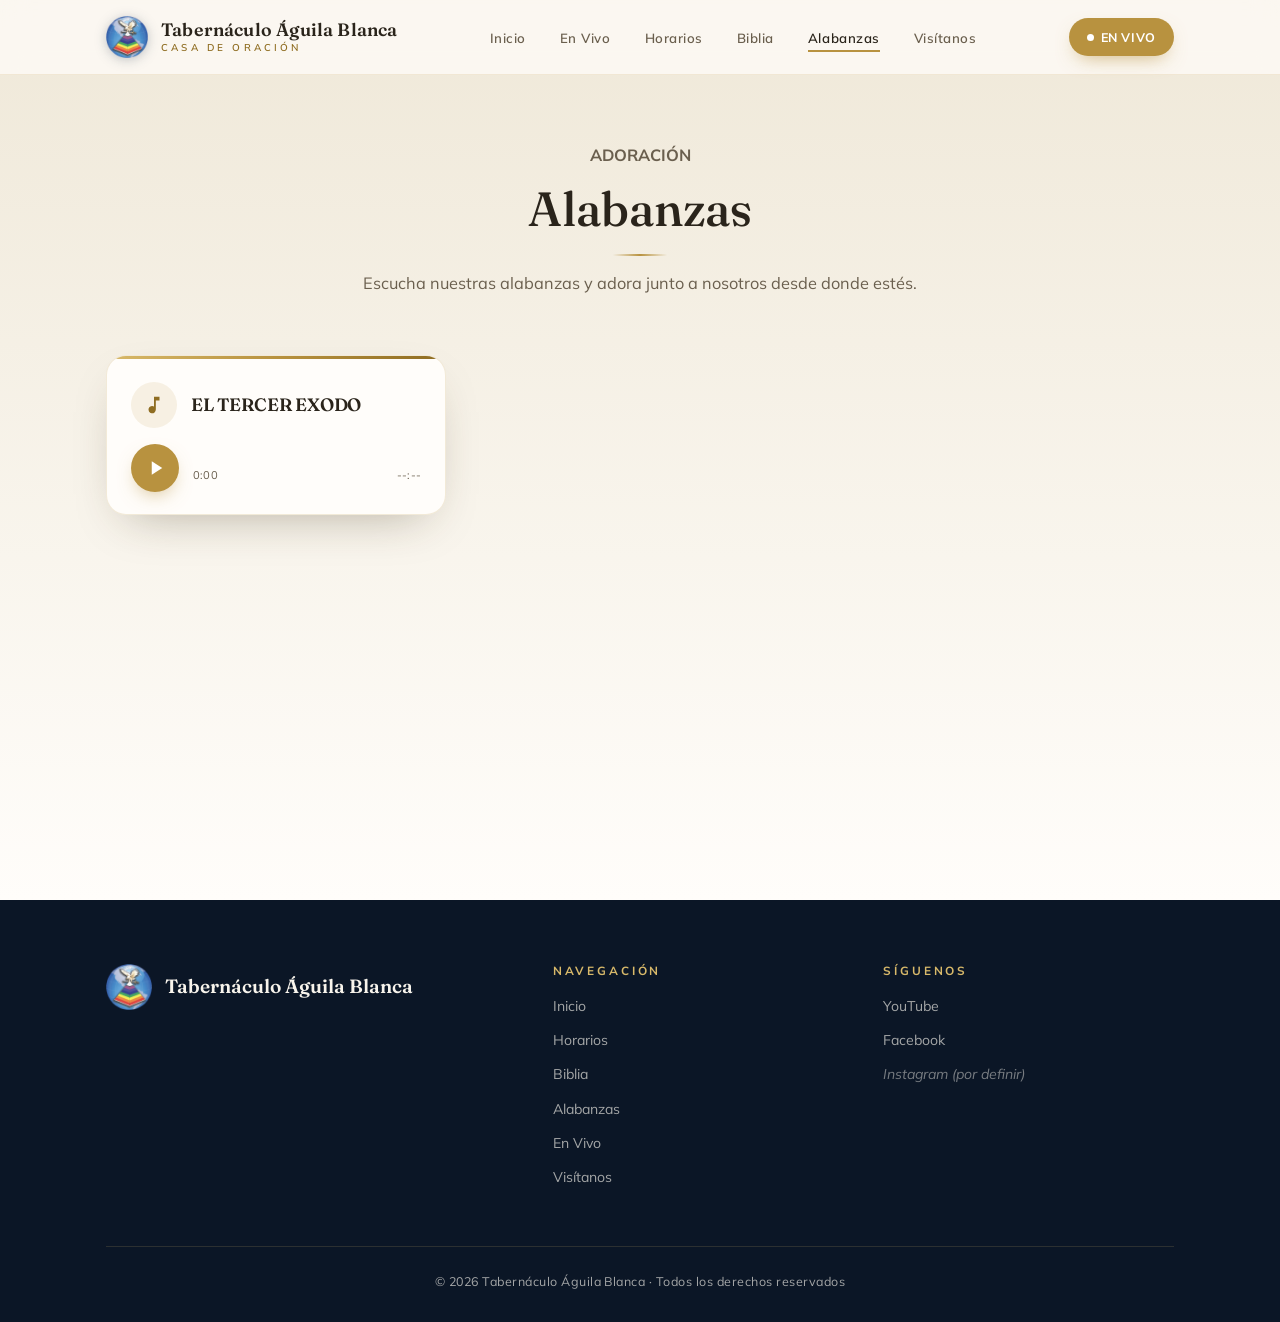
==== commit 2e278b6a: "1." ====
--- a/alabanzas.html
+++ b/alabanzas.html
@@ -94,135 +94,6 @@
 </div>
 
 <script src="js/main.js"></script>
-
-<script>
-/* ══════════════════════════════════════════════════════════════
-   LISTA DE ALABANZAS
-   Para agregar una alabanza:
-     1. Copia el archivo .mp3 a la carpeta  assets/alabanzas/
-     2. Añade una línea al arreglo con este formato:
-        { titulo: "Nombre", autor: "Artista", archivo: "assets/alabanzas/nombre.mp3" }
-   Para quitar una alabanza: borra su línea del arreglo.
-══════════════════════════════════════════════════════════════ */
-const ALABANZAS = [
-  { titulo: "EL TERCER EXODO", archivo: "assets/alabanzas/El TERCER EXODO.mp3" },
-];
-
-(function () {
-  const grid  = document.getElementById('alabanzasGrid');
-  const empty = document.getElementById('albEmpty');
-  if (!grid) return;
-
-  if (!ALABANZAS.length) {
-    empty.style.display = 'block';
-    return;
-  }
-
-  grid.innerHTML = ALABANZAS.map((a, i) => `
-    <div class="alb-card reveal" style="transition-delay:${i * 90}ms">
-      <div class="alb-icon">
-        <svg viewBox="0 0 24 24" aria-hidden="true"><path d="M12 3v10.55A4 4 0 1 0 14 17V7h4V3h-6z"/></svg>
-      </div>
-      <div class="alb-info">
-        <h3 class="alb-titulo">${a.titulo}</h3>
-        ${a.autor ? `<p class="alb-autor">${a.autor}</p>` : ''}
-      </div>
-      <div class="alb-player" data-src="${a.archivo}">
-        <button class="ap-play" aria-label="Reproducir / Pausar">
-          <svg class="ico-play"  viewBox="0 0 24 24"><polygon points="5,3 19,12 5,21"/></svg>
-          <svg class="ico-pause" viewBox="0 0 24 24" style="display:none">
-            <rect x="6"  y="4" width="4" height="16"/>
-            <rect x="14" y="4" width="4" height="16"/>
-          </svg>
-        </button>
-        <div class="ap-body">
-          <div class="ap-bar" role="progressbar" aria-valuemin="0" aria-valuemax="100" aria-valuenow="0">
-            <div class="ap-fill"></div>
-          </div>
-          <div class="ap-times">
-            <span class="ap-cur">0:00</span>
-            <span class="ap-dur">--:--</span>
-          </div>
-        </div>
-      </div>
-    </div>
-  `).join('');
-
-  /* Registrar nuevas tarjetas en el IntersectionObserver de main.js */
-  const io = window._revealIO;
-  if (io) {
-    grid.querySelectorAll('.reveal').forEach(el => io.observe(el));
-  } else {
-    grid.querySelectorAll('.reveal').forEach(el =>
-      setTimeout(() => el.classList.add('in'), 100));
-  }
-
-  function fmt(s) {
-    if (!isFinite(s)) return '--:--';
-    const m = Math.floor(s / 60), ss = Math.floor(s % 60);
-    return m + ':' + (ss < 10 ? '0' : '') + ss;
-  }
-
-  grid.querySelectorAll('.alb-player').forEach(player => {
-    const audio    = new Audio(player.dataset.src);
-    const playBtn  = player.querySelector('.ap-play');
-    const icoPlay  = playBtn.querySelector('.ico-play');
-    const icoPause = playBtn.querySelector('.ico-pause');
-    const fill     = player.querySelector('.ap-fill');
-    const bar      = player.querySelector('.ap-bar');
-    const curEl    = player.querySelector('.ap-cur');
-    const durEl    = player.querySelector('.ap-dur');
-
-    audio.addEventListener('loadedmetadata', () => {
-      durEl.textContent = fmt(audio.duration);
-    });
-
-    audio.addEventListener('timeupdate', () => {
-      const p = audio.duration ? (audio.currentTime / audio.duration) * 100 : 0;
-      fill.style.width = p + '%';
-      bar.setAttribute('aria-valuenow', Math.round(p));
-      curEl.textContent = fmt(audio.currentTime);
-    });
-
-    audio.addEventListener('ended', () => {
-      icoPlay.style.display  = '';
-      icoPause.style.display = 'none';
-      fill.style.width = '0%';
-      curEl.textContent = '0:00';
-    });
-
-    playBtn.addEventListener('click', () => {
-      /* Pausar todos los demás reproductores */
-      grid.querySelectorAll('.alb-player').forEach(other => {
-        if (other !== player && other._audio && !other._audio.paused) {
-          other._audio.pause();
-          other.querySelector('.ico-play').style.display  = '';
-          other.querySelector('.ico-pause').style.display = 'none';
-        }
-      });
-
-      if (audio.paused) {
-        audio.play();
-        icoPlay.style.display  = 'none';
-        icoPause.style.display = '';
-      } else {
-        audio.pause();
-        icoPlay.style.display  = '';
-        icoPause.style.display = 'none';
-      }
-    });
-
-    /* Clic en la barra de progreso para saltar */
-    bar.addEventListener('click', e => {
-      const r = bar.getBoundingClientRect();
-      if (audio.duration) {
-        audio.currentTime = ((e.clientX - r.left) / r.width) * audio.duration;
-      }
-    });
-
-    player._audio = audio;
-  });
-})();
-</script>
+<script src="js/alabanzas.js"></script>
 </body>
 </html>
--- a/css/styles.css
+++ b/css/styles.css
@@ -859,7 +859,7 @@
   box-shadow: var(--shadow);
   display: flex;
   flex-direction: column;
-  gap: 14px;
+  gap: 16px;
   position: relative;
   overflow: hidden;
   transition: transform .35s, box-shadow .35s;
@@ -873,6 +873,13 @@
 }
 .alb-card:hover { transform: translateY(-6px); box-shadow: 0 28px 60px -24px rgba(60,48,20,.5); }
 
+/* Fila superior: icono + texto juntos */
+.alb-header {
+  display: flex;
+  align-items: center;
+  gap: 14px;
+}
+
 .alb-icon {
   width: 46px; height: 46px;
   border-radius: 50%;
@@ -882,20 +889,20 @@
 }
 .alb-icon svg { width: 22px; height: 22px; fill: var(--gold-deep); }
 
-.alb-titulo { font-size: 1.18rem; font-weight: 600; }
-.alb-autor  { font-size: .82rem; color: var(--ink-soft); margin-top: 3px; }
+.alb-info { min-width: 0; }
+.alb-titulo { font-size: 1.12rem; font-weight: 600; white-space: nowrap; overflow: hidden; text-overflow: ellipsis; }
+.alb-autor  { font-size: .8rem; color: var(--ink-soft); margin-top: 3px; white-space: nowrap; overflow: hidden; text-overflow: ellipsis; }
 
 /* Reproductor */
 .alb-player {
   display: flex;
   align-items: center;
   gap: 14px;
-  margin-top: 4px;
 }
 
 .ap-play {
   flex-shrink: 0;
-  width: 46px; height: 46px;
+  width: 48px; height: 48px;
   border-radius: 50%;
   border: none;
   background: var(--gold);
@@ -903,19 +910,25 @@
   display: flex; align-items: center; justify-content: center;
   box-shadow: 0 8px 20px -8px rgba(184,146,63,.7);
   transition: transform .25s, box-shadow .25s;
-}
-.ap-play:hover { transform: scale(1.1); box-shadow: 0 12px 26px -8px rgba(184,146,63,.88); }
+  -webkit-tap-highlight-color: transparent;
+}
+.ap-play:hover  { transform: scale(1.1); box-shadow: 0 12px 26px -8px rgba(184,146,63,.88); }
+.ap-play:active { transform: scale(.95); }
 .ap-play svg { width: 18px; height: 18px; fill: #fff; }
 .ap-play .ico-play { margin-left: 3px; }
 
 .ap-body { flex: 1; min-width: 0; }
 
+/* Zona de toque amplia para la barra */
 .ap-bar {
-  height: 5px;
+  height: 6px;
   background: rgba(184,146,63,.18);
   border-radius: 10px;
   cursor: pointer;
   overflow: hidden;
+  padding: 8px 0;
+  background-clip: content-box;
+  margin: -8px 0;
 }
 .ap-fill {
   height: 100%;
@@ -930,7 +943,7 @@
   justify-content: space-between;
   font-size: .7rem;
   color: var(--ink-soft);
-  margin-top: 6px;
+  margin-top: 14px;
   letter-spacing: .02em;
 }
 
@@ -942,6 +955,11 @@
   font-size: .95rem;
 }
 
+/* ── Móvil ── */
 @media (max-width: 600px) {
-  .alabanzas-grid { grid-template-columns: 1fr; }
+  .alabanzas-grid { grid-template-columns: 1fr; gap: 16px; }
+  .alb-card { padding: 20px 18px 18px; border-radius: 16px; }
+  .alb-titulo { font-size: 1rem; }
+  .ap-play { width: 52px; height: 52px; }
+  .ap-play svg { width: 20px; height: 20px; }
 }
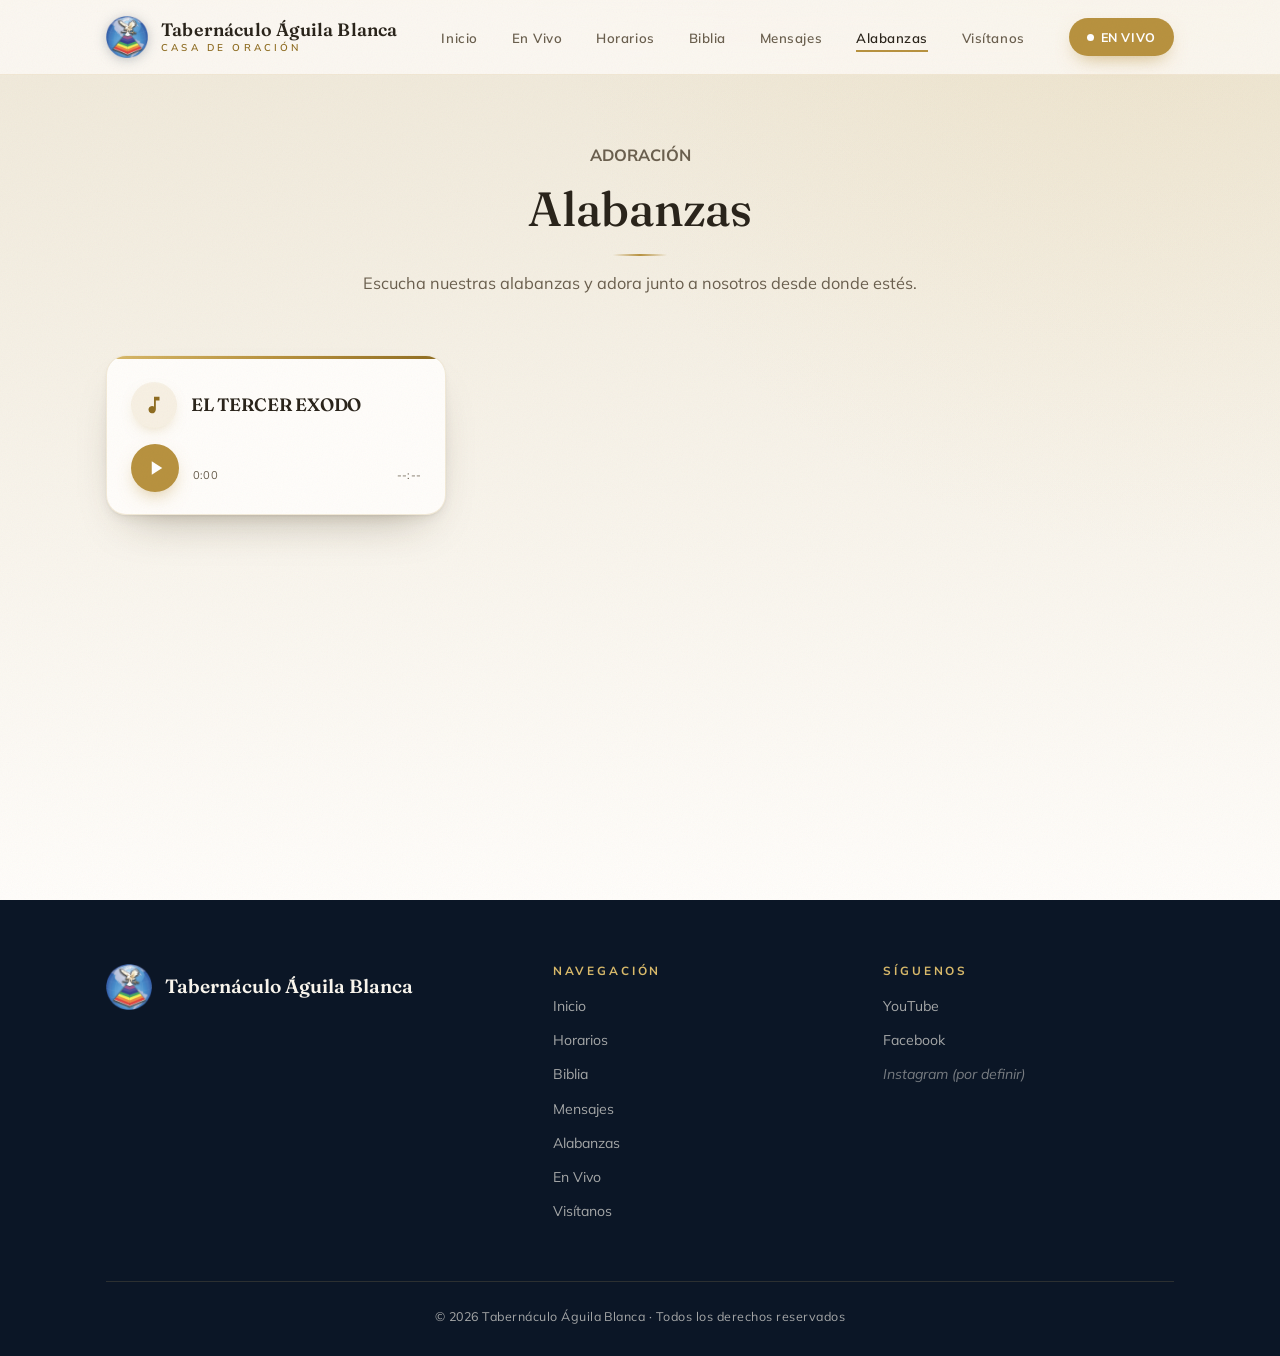
==== commit 6d953b0f: "20/06" ====
--- a/alabanzas.html
+++ b/alabanzas.html
@@ -23,6 +23,7 @@
         <li><a href="index.html#envivo">En Vivo</a></li>
         <li><a href="index.html#horarios">Horarios</a></li>
         <li><a href="biblia.html">Biblia</a></li>
+        <li><a href="mensajes.html">Mensajes</a></li>
         <li><a href="alabanzas.html" class="active">Alabanzas</a></li>
         <li><a href="index.html#visitanos">Visítanos</a></li>
       </ul>
@@ -65,6 +66,7 @@
         <a href="index.html#inicio">Inicio</a>
         <a href="index.html#horarios">Horarios</a>
         <a href="biblia.html">Biblia</a>
+        <a href="mensajes.html">Mensajes</a>
         <a href="alabanzas.html">Alabanzas</a>
         <a href="index.html#envivo">En Vivo</a>
         <a href="index.html#visitanos">Visítanos</a>
@@ -88,6 +90,7 @@
   <a href="index.html#envivo"    class="mob-link">En Vivo</a>
   <a href="index.html#horarios"  class="mob-link">Horarios</a>
   <a href="biblia.html"          class="mob-link">Biblia</a>
+  <a href="mensajes.html"        class="mob-link">Mensajes</a>
   <a href="alabanzas.html"       class="mob-link">Alabanzas</a>
   <a href="index.html#visitanos" class="mob-link">Visítanos</a>
   <a href="index.html#envivo"    class="mob-live"><span class="dot"></span> Ver en vivo</a>
--- a/css/styles.css
+++ b/css/styles.css
@@ -962,4 +962,428 @@
   .alb-titulo { font-size: 1rem; }
   .ap-play { width: 52px; height: 52px; }
   .ap-play svg { width: 20px; height: 20px; }
+}
+
+/* ═══════════════════════════════════════════════════════════════
+   REALCE VISUAL v2 — PROFUNDIDAD, LUZ Y MOVIMIENTO
+   (sombras en capas, textura, aura, brillos y micro-interacciones)
+═══════════════════════════════════════════════════════════════ */
+:root{
+  /* Sombras en varias capas → sensación de luz real, no plano */
+  --shadow-soft:
+    0 1px 2px rgba(60,48,20,.05),
+    0 5px 14px -6px rgba(60,48,20,.16),
+    0 22px 48px -24px rgba(60,48,20,.40);
+  --shadow-lift:
+    0 1px 2px rgba(60,48,20,.06),
+    0 16px 30px -14px rgba(60,48,20,.30),
+    0 42px 72px -30px rgba(60,48,20,.50);
+  /* Filo superior iluminado, como si la luz cayera desde arriba */
+  --edge-light: inset 0 1px 0 rgba(255,255,255,.75);
+  --glow-gold: 0 0 0 1px rgba(184,146,63,.25), 0 18px 50px -16px rgba(184,146,63,.45);
+}
+
+/* ── Textura de grano sutil (rompe la planitud digital) ── */
+body::after{
+  content:"";
+  position:fixed; inset:0;
+  z-index:9998;
+  pointer-events:none;
+  opacity:.05;
+  mix-blend-mode:multiply;
+  background-image:url("data:image/svg+xml,%3Csvg xmlns='http://www.w3.org/2000/svg' width='180' height='180'%3E%3Cfilter id='n'%3E%3CfeTurbulence type='fractalNoise' baseFrequency='0.8' numOctaves='2' stitchTiles='stitch'/%3E%3C/filter%3E%3Crect width='100%25' height='100%25' filter='url(%23n)'/%3E%3C/svg%3E");
+}
+
+/* ── Barra de progreso de lectura ── */
+.scroll-progress{
+  position:fixed; top:0; left:0; height:3px; width:0;
+  z-index:60;
+  background:linear-gradient(90deg,var(--gold-light),var(--gold),var(--gold-deep));
+  box-shadow:0 0 12px rgba(184,146,63,.55);
+  transition:width .12s linear;
+}
+
+/* ── Header que se compacta y gana presencia al hacer scroll ── */
+.nav{ transition:height .4s cubic-bezier(.16,1,.3,1); }
+header.scrolled{
+  background:rgba(255,253,250,.88);
+  border-bottom-color:rgba(184,146,63,.22);
+  box-shadow:0 12px 34px -20px rgba(60,48,20,.5);
+}
+header.scrolled .nav{ height:60px; }
+header.scrolled .brand img{ width:36px; height:36px; }
+
+/* ── HERO: aura de luz viva detrás del logo ── */
+.hero-glow{
+  position:absolute; top:34%; left:50%;
+  width:min(620px,90vw); height:min(620px,90vw);
+  transform:translate(-50%,-50%);
+  z-index:1; pointer-events:none;
+  background:radial-gradient(circle,
+    rgba(216,185,106,.40),
+    rgba(216,185,106,.10) 42%,
+    transparent 68%);
+  filter:blur(8px);
+  animation:auraBreath 7.5s ease-in-out infinite;
+}
+@keyframes auraBreath{
+  0%,100%{ opacity:.65; transform:translate(-50%,-50%) scale(1); }
+  50%    { opacity:1;   transform:translate(-50%,-50%) scale(1.14); }
+}
+.hero-logo{ animation:floaty 6s ease-in-out infinite, fadeUp 1.1s ease both; }
+
+/* Título revelado palabra por palabra (montaje cinematográfico) */
+.hero h1 .word-mask{
+  display:inline-block; overflow:hidden;
+  vertical-align:bottom;
+  padding:.16em .03em; margin:-.16em 0;
+}
+.hero h1 .word-up{
+  display:inline-block;
+  transform:translateY(118%);
+  transition:transform 1.05s cubic-bezier(.16,1,.3,1);
+  will-change:transform;
+}
+.hero h1.ready .word-up{ transform:translateY(0); }
+/* Palabras doradas con reflejo que recorre el texto */
+.hero h1 .word-up.em{
+  font-style:italic;
+  color:var(--gold-deep);
+  background:linear-gradient(100deg,
+    var(--gold-deep) 0%, var(--gold) 30%,
+    var(--gold-light) 48%, var(--gold) 66%, var(--gold-deep) 100%);
+  background-size:220% 100%;
+  -webkit-background-clip:text; background-clip:text;
+  -webkit-text-fill-color:transparent;
+  animation:goldShine 7s linear 1.4s infinite;
+}
+@keyframes goldShine{
+  0%   { background-position:160% 0; }
+  100% { background-position:-60% 0; }
+}
+
+/* Pista de scroll con punto que late */
+.scroll-hint::after{ animation:scrollDrop 1.9s ease-in-out infinite; }
+@keyframes scrollDrop{
+  0%,100%{ transform:translateY(0); opacity:.5; }
+  50%    { transform:translateY(6px); opacity:1; }
+}
+
+/* ── Brillo que cruza los botones e insignias ── */
+.btn-primary, .live-btn, .nav-live, .mob-live{ position:relative; overflow:hidden; isolation:isolate; }
+.btn-primary::after, .live-btn::after, .nav-live::after{
+  content:""; position:absolute; top:0; left:-130%;
+  width:55%; height:100%;
+  background:linear-gradient(100deg, transparent, rgba(255,255,255,.5), transparent);
+  transform:skewX(-18deg);
+  transition:left .65s cubic-bezier(.16,1,.3,1);
+  z-index:-1;
+}
+.btn-primary:hover::after, .live-btn:hover::after, .nav-live:hover::after{ left:150%; }
+
+/* ── PROFUNDIDAD en tarjetas claras ── */
+.day, .visit-card, .bible-reader, .alb-card{
+  box-shadow:var(--shadow-soft), var(--edge-light);
+}
+.day::before, .alb-card::before{ transition:height .4s cubic-bezier(.16,1,.3,1), filter .4s ease; }
+.day:hover, .alb-card:hover{
+  box-shadow:var(--shadow-lift), var(--edge-light), var(--glow-gold);
+}
+.day:hover::before, .alb-card:hover::before{
+  height:5px;
+  filter:drop-shadow(0 2px 8px rgba(184,146,63,.6));
+}
+.visit-card:hover{ transform:translateY(-6px); box-shadow:var(--shadow-lift), var(--edge-light), var(--glow-gold); transition:transform .45s cubic-bezier(.16,1,.3,1), box-shadow .45s ease; }
+
+/* ── PROFUNDIDAD en zona oscura (En Vivo) ── */
+.live-card, .player-frame{
+  box-shadow:0 26px 64px -30px rgba(0,0,0,.75), inset 0 1px 0 rgba(255,255,255,.07);
+}
+.player-frame{ box-shadow:0 34px 80px -34px rgba(0,0,0,.8), 0 0 0 1px rgba(216,185,106,.18), inset 0 1px 0 rgba(255,255,255,.06); }
+.live-card:hover{ box-shadow:0 34px 78px -32px rgba(0,0,0,.8), 0 0 0 1px rgba(216,185,106,.4), inset 0 1px 0 rgba(255,255,255,.1); }
+
+/* ── Luz ambiental en las secciones claras (quita la planitud) ── */
+#horarios{
+  background:
+    radial-gradient(circle at 86% -10%, rgba(216,185,106,.16), transparent 42%),
+    radial-gradient(circle at 0% 120%, rgba(20,35,60,.05), transparent 45%),
+    linear-gradient(180deg,var(--pearl-2),var(--pearl-3));
+}
+#visitanos{
+  background:
+    radial-gradient(circle at 10% 110%, rgba(216,185,106,.14), transparent 46%),
+    linear-gradient(180deg,var(--pearl-3),var(--pearl-5));
+}
+#alabanzas, #biblia{
+  background:
+    radial-gradient(circle at 90% -5%, rgba(216,185,106,.12), transparent 40%),
+    linear-gradient(180deg,var(--pearl-2),var(--pearl-4));
+}
+
+/* ── Reveal con un punto de escala para más cuerpo ── */
+.reveal{ transform:translateY(44px) scale(.985); }
+.reveal.in{ transform:none !important; }
+
+/* ── Iconos circulares con brillo interior ── */
+.live-icon, .alb-icon{ box-shadow:inset 0 1px 1px rgba(255,255,255,.18), 0 6px 16px -8px rgba(184,146,63,.5); }
+
+/* ═══ Accesibilidad: respeta a quien prefiere menos movimiento ═══ */
+@media (prefers-reduced-motion: reduce){
+  *, *::before, *::after{
+    animation-duration:.001ms !important;
+    animation-iteration-count:1 !important;
+    transition-duration:.001ms !important;
+    scroll-behavior:auto !important;
+  }
+  .reveal, .ac{ opacity:1 !important; transform:none !important; filter:none !important; }
+  .hero h1 .word-up{ transform:none !important; }
+  .hero-glow{ opacity:.8 !important; }
+}
+
+/* ═══════════════════════════════════════════════════════════════
+   LECTOR BÍBLICO — VENTANA (pantalla completa ⇄ minimizada)
+═══════════════════════════════════════════════════════════════ */
+/* La "ventana" contiene todo el lector. En modo normal ocupa toda
+   la pantalla; al pulsar Esc pasa a una ventana flotante centrada. */
+.rfs-window{
+  position:absolute; inset:0;
+  display:flex; flex-direction:column;
+  background:var(--navy-2);
+  overflow:hidden;
+}
+
+/* Botón para volver a pantalla completa (solo visible al minimizar) */
+.rfs-expand{
+  display:none;
+  position:absolute; top:18px; right:66px; z-index:20;
+  width:40px; height:40px;
+  align-items:center; justify-content:center;
+  background:rgba(255,255,255,.07);
+  border:1px solid rgba(255,255,255,.12);
+  border-radius:50%;
+  font-size:1.1rem; line-height:1;
+  color:rgba(255,255,255,.45);
+  cursor:pointer;
+  transition:background .2s, color .2s, border-color .2s;
+}
+.rfs-expand:hover{ background:rgba(184,146,63,.22); color:#fff; border-color:rgba(184,146,63,.4); }
+
+/* ── Modo minimizado: fondo atenuado + ventana flotante ── */
+.reader-fullscreen.minimized{
+  background:rgba(8,14,24,.74);
+  -webkit-backdrop-filter:blur(7px);
+  backdrop-filter:blur(7px);
+  display:flex; align-items:center; justify-content:center;
+  padding:clamp(16px,4vw,48px);
+}
+.reader-fullscreen.minimized .rfs-window{
+  position:relative; inset:auto;
+  width:min(940px,100%); height:min(82vh,860px);
+  border-radius:22px;
+  border:1px solid rgba(216,185,106,.18);
+  box-shadow:0 40px 110px -30px rgba(0,0,0,.85), 0 0 0 1px rgba(216,185,106,.10);
+  animation:rfsPop .4s cubic-bezier(.16,1,.3,1);
+}
+@keyframes rfsPop{
+  from{ opacity:0; transform:scale(.94) translateY(12px); }
+  to  { opacity:1; transform:none; }
+}
+.reader-fullscreen.minimized .rfs-expand{ display:flex; }
+
+/* Texto algo más contenido dentro de la ventana flotante */
+.reader-fullscreen.minimized .rfs-inner{ padding:46px 40px 104px; }
+.reader-fullscreen.minimized .rfs-inner .verse{ font-size:clamp(1.3rem,2.4vw,2rem); padding:18px 0; }
+.reader-fullscreen.minimized .rfs-inner .bible-ref{ margin-bottom:40px; }
+.reader-fullscreen.minimized .rfs-footer{ padding:28px 40px 18px; }
+
+@media (max-width:700px){
+  .reader-fullscreen.minimized{ padding:14px; }
+  .reader-fullscreen.minimized .rfs-window{ width:100%; height:88vh; border-radius:18px; }
+  .reader-fullscreen.minimized .rfs-inner{ padding:44px 22px 96px; }
+  .rfs-expand{ right:60px; }
+}
+
+/* ===================== MENSAJES ===================== */
+.msg-page{ padding-top:128px; min-height:100vh; }
+.msg{ max-width:1180px; margin:0 auto; }
+
+/* ── Barra de búsqueda superior (horizontal) ── */
+.msg-searchbar{
+  display:grid;
+  grid-template-columns:1fr 1.4fr;
+  gap:14px;
+  margin-bottom:26px;
+}
+.msg-filter, .msg-search{
+  position:relative;
+  display:flex; align-items:center;
+  background:var(--pearl-4);
+  border:1px solid rgba(184,146,63,.32);
+  border-radius:999px;
+  box-shadow:0 6px 16px -12px rgba(60,48,20,.45);
+  transition:border-color .2s, box-shadow .2s;
+}
+.msg-filter:focus-within, .msg-search:focus-within{ border-color:var(--gold); box-shadow:var(--glow-gold); }
+.msg-field-ico{ padding-left:18px; color:var(--gold-deep); font-size:1.05rem; line-height:1; }
+.msg-filter input, .msg-search input{
+  flex:1; width:100%;
+  font-family:'Mulish',sans-serif; font-size:.95rem; color:var(--ink);
+  background:none; border:none; outline:none;
+  padding:13px 18px;
+}
+.msg-search input{ padding-right:8px; }
+.msg-search-btn{
+  flex:0 0 auto; margin:5px; border:none; cursor:pointer;
+  background:var(--gold-deep); color:#fff;
+  border-radius:999px; padding:9px 22px;
+  font-family:'Mulish',sans-serif; font-weight:700; font-size:.85rem;
+  letter-spacing:.04em;
+  transition:background .2s, transform .15s;
+}
+.msg-search-btn:hover{ background:var(--gold); transform:translateY(-1px); }
+
+/* ── Grid: lector grande (izq) + índice (der) ── */
+.msg-grid{
+  display:grid;
+  grid-template-columns:1fr 330px;
+  gap:24px;
+  align-items:start;
+}
+
+/* ── Índice (derecha) ── */
+.msg-list-pane{ position:sticky; top:96px; }
+.msg-list-title{
+  font-family:'Fraunces',serif; font-weight:600; color:var(--ink);
+  font-size:1.05rem; letter-spacing:.02em;
+  padding:0 4px 12px; margin-bottom:2px;
+  border-bottom:2px solid rgba(184,146,63,.35);
+}
+.msg-list{
+  counter-reset:msgidx;
+  display:flex; flex-direction:column; gap:0;
+  overflow-y:auto;
+  max-height:640px;
+  padding-right:4px;
+}
+.msg-list::-webkit-scrollbar{ width:8px; }
+.msg-list::-webkit-scrollbar-thumb{ background:rgba(184,146,63,.4); border-radius:10px; }
+
+.msg-item{
+  counter-increment:msgidx;
+  position:relative; display:block; width:100%; text-align:left;
+  background:none; border:none; cursor:pointer;
+  padding:15px 14px 15px 46px;
+  border-bottom:1px solid rgba(184,146,63,.16);
+  font-family:'Mulish',sans-serif;
+  transition:background .18s, padding .18s;
+}
+.msg-item::before{
+  content:counter(msgidx);
+  position:absolute; left:8px; top:16px;
+  width:26px; text-align:center;
+  font-family:'Fraunces',serif; font-weight:600;
+  color:var(--gold); font-size:.95rem;
+}
+.msg-item:last-child{ border-bottom:none; }
+.msg-item:hover{ background:var(--pearl-3); }
+.msg-item.active{
+  background:linear-gradient(90deg, rgba(216,185,106,.16), transparent);
+  box-shadow:inset 3px 0 0 var(--gold);
+}
+.msg-item.active::before{ color:var(--gold-deep); }
+.msg-item-head{ display:flex; flex-direction:column; gap:2px; }
+.msg-item-code{ font-family:'Fraunces',serif; font-weight:600; color:var(--gold-deep); font-size:.8rem; letter-spacing:.04em; }
+.msg-item-title{ font-weight:700; color:var(--ink); font-size:.98rem; line-height:1.25; }
+.msg-item-place{ color:var(--ink-soft); font-size:.8rem; margin-top:5px; }
+.msg-item-snippet{ color:#574c3b; font-size:.8rem; margin-top:6px; line-height:1.5; }
+.msg-item-snippet mark{ background:rgba(216,185,106,.5); color:var(--ink); border-radius:3px; padding:0 2px; }
+.msg-item-src{
+  display:inline-block; margin-top:8px;
+  color:var(--gold-deep); font-size:.68rem; font-weight:700;
+  letter-spacing:.06em; text-transform:uppercase;
+  background:rgba(184,146,63,.12); padding:3px 9px; border-radius:999px;
+}
+
+/* ── Lector (izquierda, protagonista) ── */
+.msg-reader-pane{
+  background:var(--pearl-4);
+  border:1px solid rgba(184,146,63,.2);
+  border-radius:20px;
+  box-shadow:var(--shadow);
+  overflow:hidden;
+  display:flex; flex-direction:column;
+}
+.msg-toolbar{
+  display:flex; align-items:center; gap:10px;
+  padding:12px 22px;
+  background:linear-gradient(180deg, var(--pearl-3), var(--pearl-4));
+  border-bottom:1px solid rgba(184,146,63,.2);
+}
+.msg-tool-spacer{ flex:1; }
+.msg-tool{
+  width:34px; height:34px; flex:0 0 auto;
+  display:flex; align-items:center; justify-content:center;
+  border:1px solid rgba(184,146,63,.3); border-radius:9px;
+  background:var(--pearl-4); color:var(--gold-deep);
+  cursor:pointer; font-size:1.1rem; line-height:1; text-decoration:none;
+  transition:background .2s, color .2s, border-color .2s;
+}
+.msg-tool:hover{ background:var(--gold); color:#fff; border-color:var(--gold); }
+.msg-tool-code{ font-family:'Fraunces',serif; font-weight:600; color:var(--gold-deep); font-size:.92rem; letter-spacing:.04em; }
+.msg-tool-title{ font-weight:700; color:var(--ink); font-size:.96rem; white-space:nowrap; overflow:hidden; text-overflow:ellipsis; }
+
+.msg-reader{
+  padding:44px 52px;
+  max-height:680px; overflow-y:auto;
+}
+.msg-reader::-webkit-scrollbar{ width:10px; }
+.msg-reader::-webkit-scrollbar-thumb{ background:rgba(184,146,63,.4); border-radius:10px; }
+.msg-loading{ text-align:center; color:var(--ink-soft); padding:60px 16px; font-style:italic; }
+
+/* Masthead editorial: alineado a la izquierda con barra dorada */
+.msg-doc{ position:relative; }
+.msg-doc-mast{
+  position:relative;
+  padding:4px 0 24px 22px;
+  margin-bottom:30px;
+  border-bottom:1px solid rgba(184,146,63,.2);
+}
+.msg-doc-mast::before{
+  content:""; position:absolute; left:0; top:6px; bottom:24px;
+  width:4px; border-radius:4px;
+  background:linear-gradient(180deg, var(--gold-light), var(--gold-deep));
+}
+.msg-doc-date{
+  display:inline-block; margin-bottom:10px;
+  font-family:'Mulish',sans-serif; font-weight:700; font-size:.72rem;
+  letter-spacing:.12em; text-transform:uppercase; color:var(--gold-deep);
+}
+.msg-doc-title{
+  font-family:'Fraunces',serif; font-weight:600;
+  font-size:clamp(1.7rem,3vw,2.4rem); text-align:left;
+  letter-spacing:.01em; color:var(--ink); line-height:1.12; margin-bottom:8px;
+}
+.msg-doc-meta{ font-family:'Mulish',sans-serif; color:var(--ink-soft); font-size:.92rem; }
+.msg-doc-meta .msg-doc-codeval{ color:var(--gold-deep); font-weight:700; }
+
+.msg-para{ cursor:pointer; border-radius:10px; padding:6px 10px; margin:0 -10px 4px; transition:background .18s; }
+.msg-para:hover{ background:var(--pearl-3); }
+.msg-block{ font-size:1.06rem; line-height:1.85; color:#3a3329; margin-bottom:11px; }
+.msg-block:last-child{ margin-bottom:0; }
+.msg-pn{ font-family:'Fraunces',serif; font-weight:600; color:var(--gold-deep); font-size:1.25rem; margin-right:10px; }
+.msg-mark{ background:rgba(216,185,106,.55); color:var(--ink); border-radius:3px; padding:0 2px; }
+
+/* Sub-versículos dentro del lector inmersivo */
+.rfs-subv{ opacity:.82; }
+.rfs-inner .rfs-para{ cursor:default; }
+
+/* ── Responsivo ── */
+@media (max-width:860px){
+  .msg-searchbar{ grid-template-columns:1fr; }
+  .msg-grid{ grid-template-columns:1fr; }
+  .msg-list-pane{ position:static; top:auto; order:-1; }
+  .msg-list{ max-height:300px; }
+  .msg-reader{ padding:30px 22px; max-height:none; }
+  .msg-reader-pane{ max-height:none; }
+  .msg-tool-title{ font-size:.9rem; }
 }
